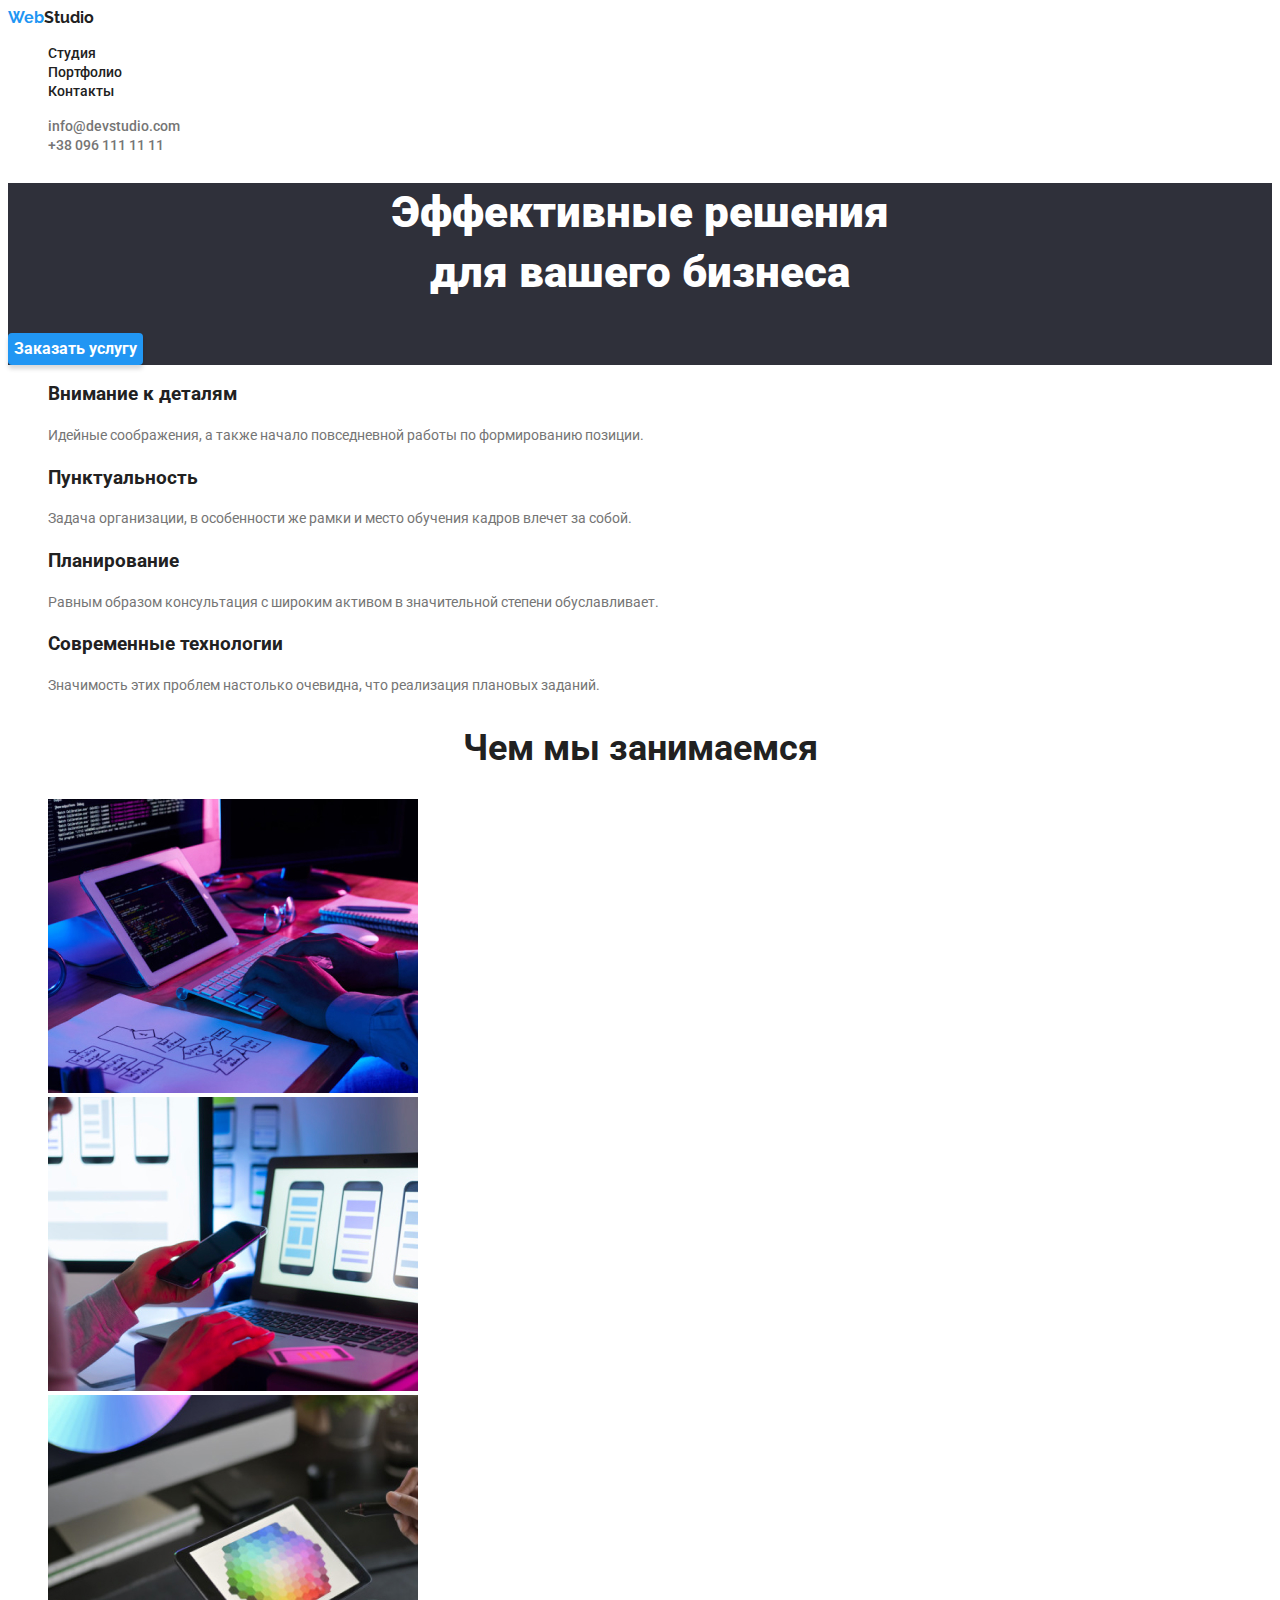
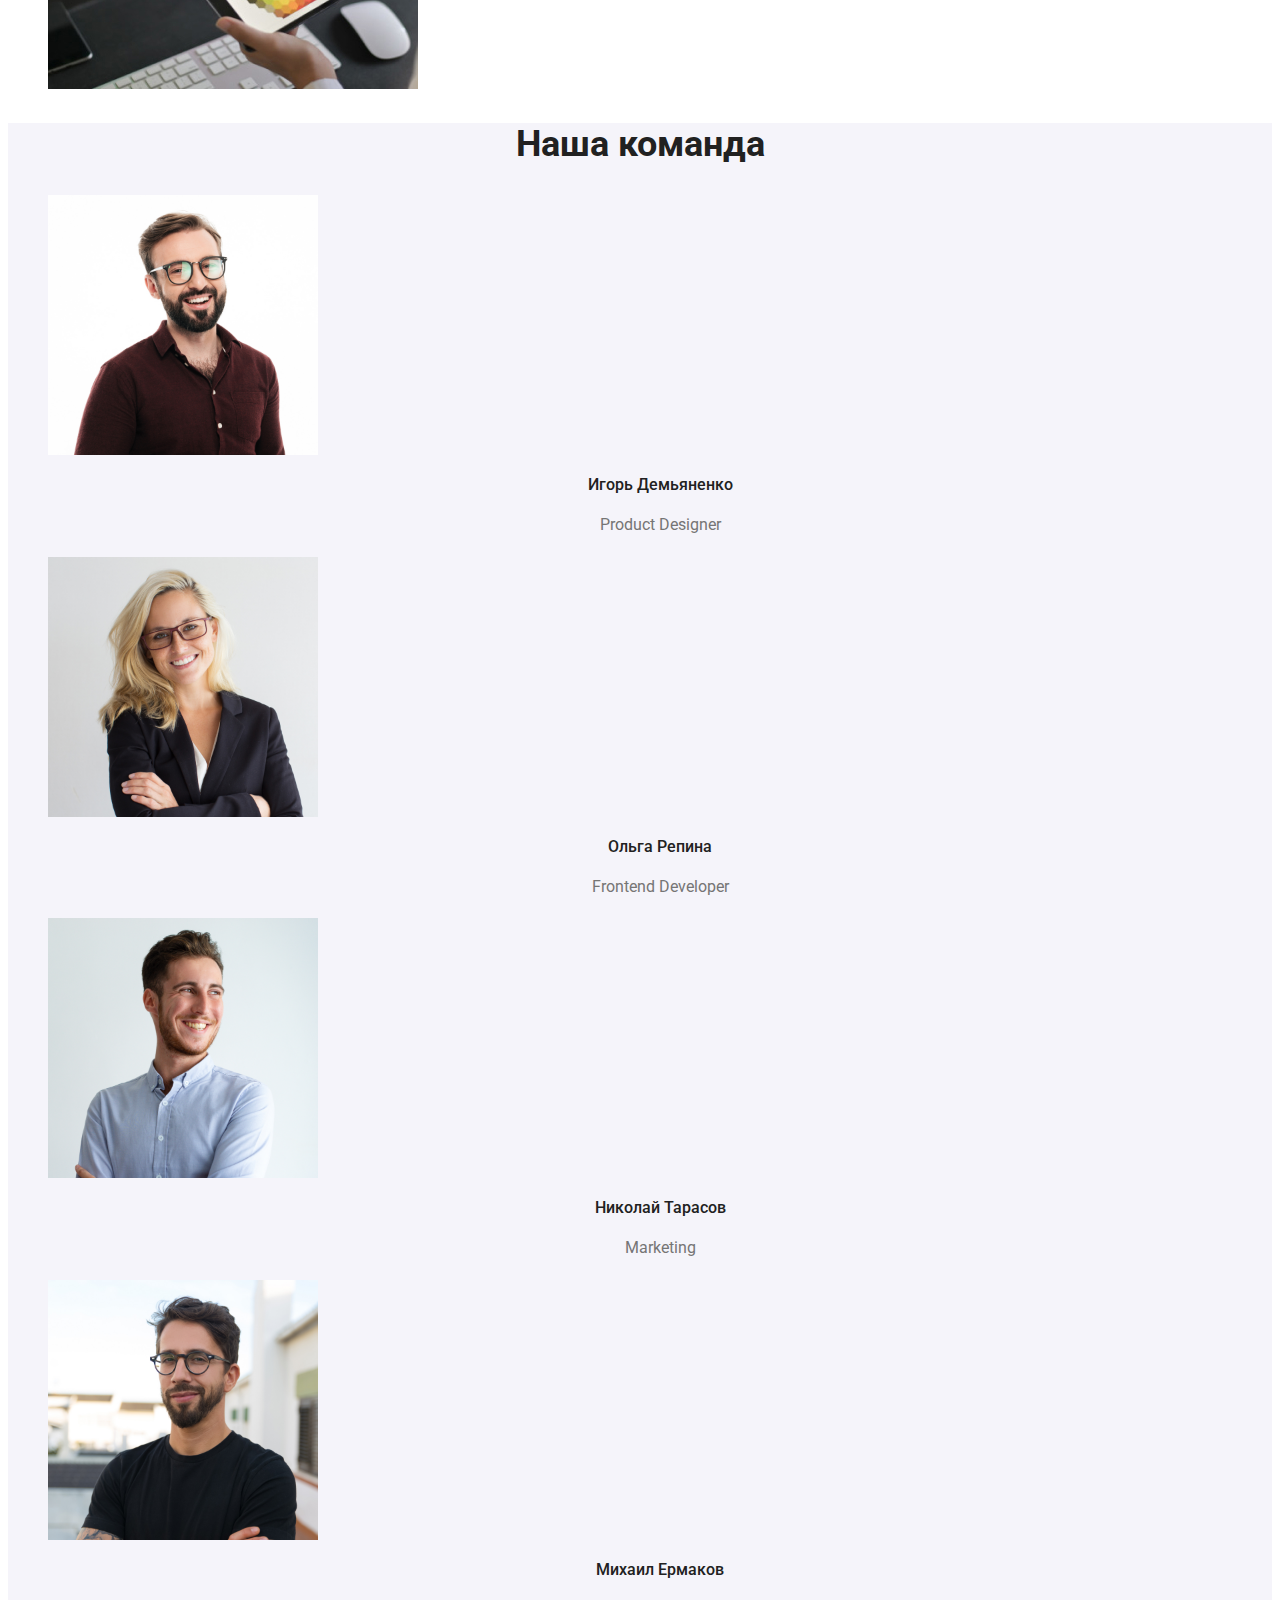
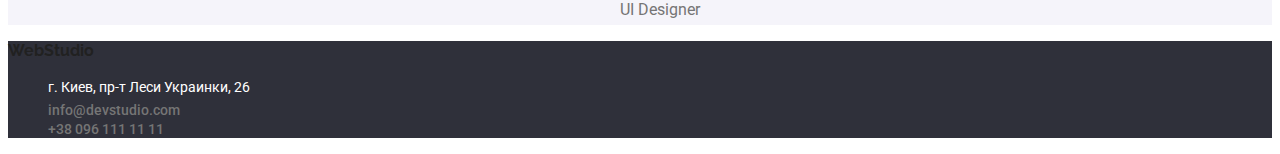
==== index.html @ 5f25c7ee "first part is done!" ====
<!DOCTYPE html>
<html lang="en">
  <head>
    <meta charset="UTF-8" />
    <meta http-equiv="X-UA-Compatible" content="IE=edge" />
    <meta name="viewport" content="width=device-width, initial-scale=1.0" />
    <title>Document</title>
    <link rel="preconnect" href="https://fonts.gstatic.com" />
    <link
      href="https://fonts.googleapis.com/css2?family=Raleway:wght@700&family=Roboto:wght@400;500;700;900&display=swap"
      rel="stylesheet"
    />
    <link rel="stylesheet" href="./css/styles.css" />
  </head>
  <body>
    <header>
      <a class="logo" href="./index.html">Web<span>Studio</span></a>
      <nav>
        <ul>
          <li><a class="nav-link link" href="./index.html">Студия</a></li>
          <li>
            <a class="nav-link link" href="./portfolio.html">Портфолио</a>
          </li>
          <li><a class="nav-link link" href="">Контакты</a></li>
        </ul>
      </nav>
      <ul>
        <li>
          <a class="link contact-link" href="mailto:info@devstudio.com"
            >info@devstudio.com</a
          >
        </li>
        <li>
          <a class="link contact-link" href="tel:+380961111111"
            >+38 096 111 11 11</a
          >
        </li>
      </ul>
    </header>

    <main>
      <section class="section-main">
        <h1 class="main-heading">
          Эффективные решения <br />
          для вашего бизнеса
        </h1>
        <input class="button-service" type="button" value="Заказать услугу" />
      </section>
      <section>
        <ul>
          <li>
            <h3 class="advantage-title">Внимание к деталям</h3>
            <p class="advantage-text">
              Идейные соображения, а также начало повседневной работы по
              формированию позиции.
            </p>
          </li>
          <li>
            <h3 class="advantage-title">Пунктуальность</h3>
            <p class="advantage-text">
              Задача организации, в особенности же рамки и место обучения кадров
              влечет за собой.
            </p>
          </li>
          <li>
            <h3 class="advantage-title">Планирование</h3>
            <p class="advantage-text">
              Равным образом консультация с широким активом в значительной
              степени обуславливает.
            </p>
          </li>
          <li>
            <h3 class="advantage-title">Современные технологии</h3>
            <p class="advantage-text">
              Значимость этих проблем настолько очевидна, что реализация
              плановых заданий.
            </p>
          </li>
        </ul>
      </section>
      <section>
        <h2 class="capabilities-title">Чем мы занимаемся</h2>
        <ul>
          <li>
            <img
              class="capabilities-photo"
              src="./images/photo1.jpg"
              alt="Человек за компьютером"
            />
          </li>
          <li>
            <img
              class="capabilities-photo"
              src="./images/photo2.jpg"
              alt="Человек с телефоном"
            />
          </li>
          <li>
            <img
              class="capabilities-photo"
              src="./images/photo3.jpg"
              alt="Человек с планшетом"
            />
          </li>
        </ul>
      </section>
      <section class="section-comand">
        <h2 class="comand">Наша команда</h2>
        <ul>
          <li>
            <img
              class="comand-photo"
              src="./images/people1.jpg"
              alt="Мальчик с очками и бородой"
            />
            <h3 class="comand-name">Игорь Демьяненко</h3>
            <p class="comand-text">Product Designer</p>
          </li>
          <li>
            <img
              class="comand-photo"
              src="./images/people2.jpg"
              alt="Блондинка в очках"
            />
            <h3 class="comand-name">Ольга Репина</h3>
            <p class="comand-text">Frontend Developer</p>
          </li>
          <li>
            <img
              class="comand-photo"
              src="./images/people3.jpg"
              alt="Улыбающийся парень"
            />
            <h3 class="comand-name">Николай Тарасов</h3>
            <p class="comand-text">Marketing</p>
          </li>
          <li>
            <img
              class="comand-photo"
              src="./images/people4.jpg"
              alt="Брюнет с очками и бородой"
            />
            <h3 class="comand-name">Михаил Ермаков</h3>
            <p class="comand-text">UI Designer</p>
          </li>
        </ul>
      </section>
      <footer>
        <a class="logo" href="">Web<span>Studio</span></a>

        <ul>
          <li>
            <address class="address-company">
              г. Киев, пр-т Леси Украинки, 26
            </address>
          </li>
          <li>
            <a class="link contact-link" href="mailto:info@devstudio.com"
              >info@devstudio.com</a
            >
          </li>
          <li>
            <a class="link contact-link" href="tel:+380961111111"
              >+38 096 111 11 11</a
            >
          </li>
        </ul>
      </footer>
    </main>
  </body>
</html>
---- css/styles.css ----
body {
  font-family: Roboto;
  color: #212121;
}

a {
  color: #212121;
  text-decoration: none;
}

a:visited {
  color: #212121;
}
ul {
  list-style: none;
}

.logo {
  font-family: Raleway;
  font-weight: bold;
  color: #2196f3;
}

.logo > span {
  color: #212121;
}

.nav-link {
  font-weight: 500;
  font-size: 14px;
  line-height: 1.14;
}

.link:hover,
.link:focus {
  color: #2196f3;
}
.contact-link {
  font-weight: 500;
  font-size: 14px;
  line-height: 1.14;
  color: #757575;
}

.section-main {
  background-color: #2f303a;
  color: #ffffff;
}
.section-comand {
  background-color: #f5f4fa;
}

.main-heading {
  font-family: Roboto;
  font-weight: 900;
  font-size: 44px;
  line-height: 1.36;
  text-align: center;
}
.button-service {
  color: #ffffff;
  background-color: #2196f3;
  font-family: Roboto;
  font-style: normal;
  font-weight: bold;
  font-size: 16px;
  line-height: 1.88;
  box-shadow: 0px 4px 4px rgba(0, 0, 0, 0.15);
  border-radius: 4px;
  border: none;
}
.dvantage-title {
  font-family: Roboto;
  font-style: normal;
  font-weight: bold;
  font-size: 14px;
  line-height: 1.14;
  color: #212121;
}
.advantage-text {
  font-family: Roboto;
  font-style: normal;
  font-size: 14px;
  line-height: 1.7;
  color: #757575;
}

.capabilities-title {
  font-family: Roboto;
  font-style: normal;
  font-weight: bold;
  font-size: 36px;
  line-height: 1.17;
  text-align: center;
  color: #212121;
}
.capabilities-photo {
  width: 370px;
}
.comand {
  font-family: Roboto;
  font-style: normal;
  font-weight: bold;
  font-size: 36px;
  line-height: 1.17;
  text-align: center;
}

.comand-photo {
  width: 270px;
}
.comand-name {
  font-family: Roboto;
  font-style: normal;
  font-weight: 500;
  font-size: 16px;
  line-height: 1.19;
  text-align: center;
}
.comand-text {
  font-family: Roboto;
  font-style: normal;
  font-weight: normal;
  font-size: 16px;
  line-height: 1.9;
  color: #757575;
  text-align: center;
}
footer {
  background: #2f303a;
}

.address-company {
  font-family: Roboto;
  font-style: normal;
  font-weight: normal;
  font-size: 14px;
  line-height: 1.7;
  color: #ffffff;
}
.button-section {
  font-family: Roboto;
  font-style: normal;
  font-weight: 500;
  font-size: 16px;
  line-height: 1.6;
  background: #f5f4fa;
  border-radius: 4px;
  border: none;
}
.section-title {
  font-family: Roboto;
  font-style: normal;
  font-weight: bold;
  font-size: 18px;
  line-height: 2;
  color: #212121;
}
.section-text {
  font-family: Roboto;
  font-style: normal;
  font-weight: normal;
  font-size: 16px;
  line-height: 1.9;
  color: #757575;
}
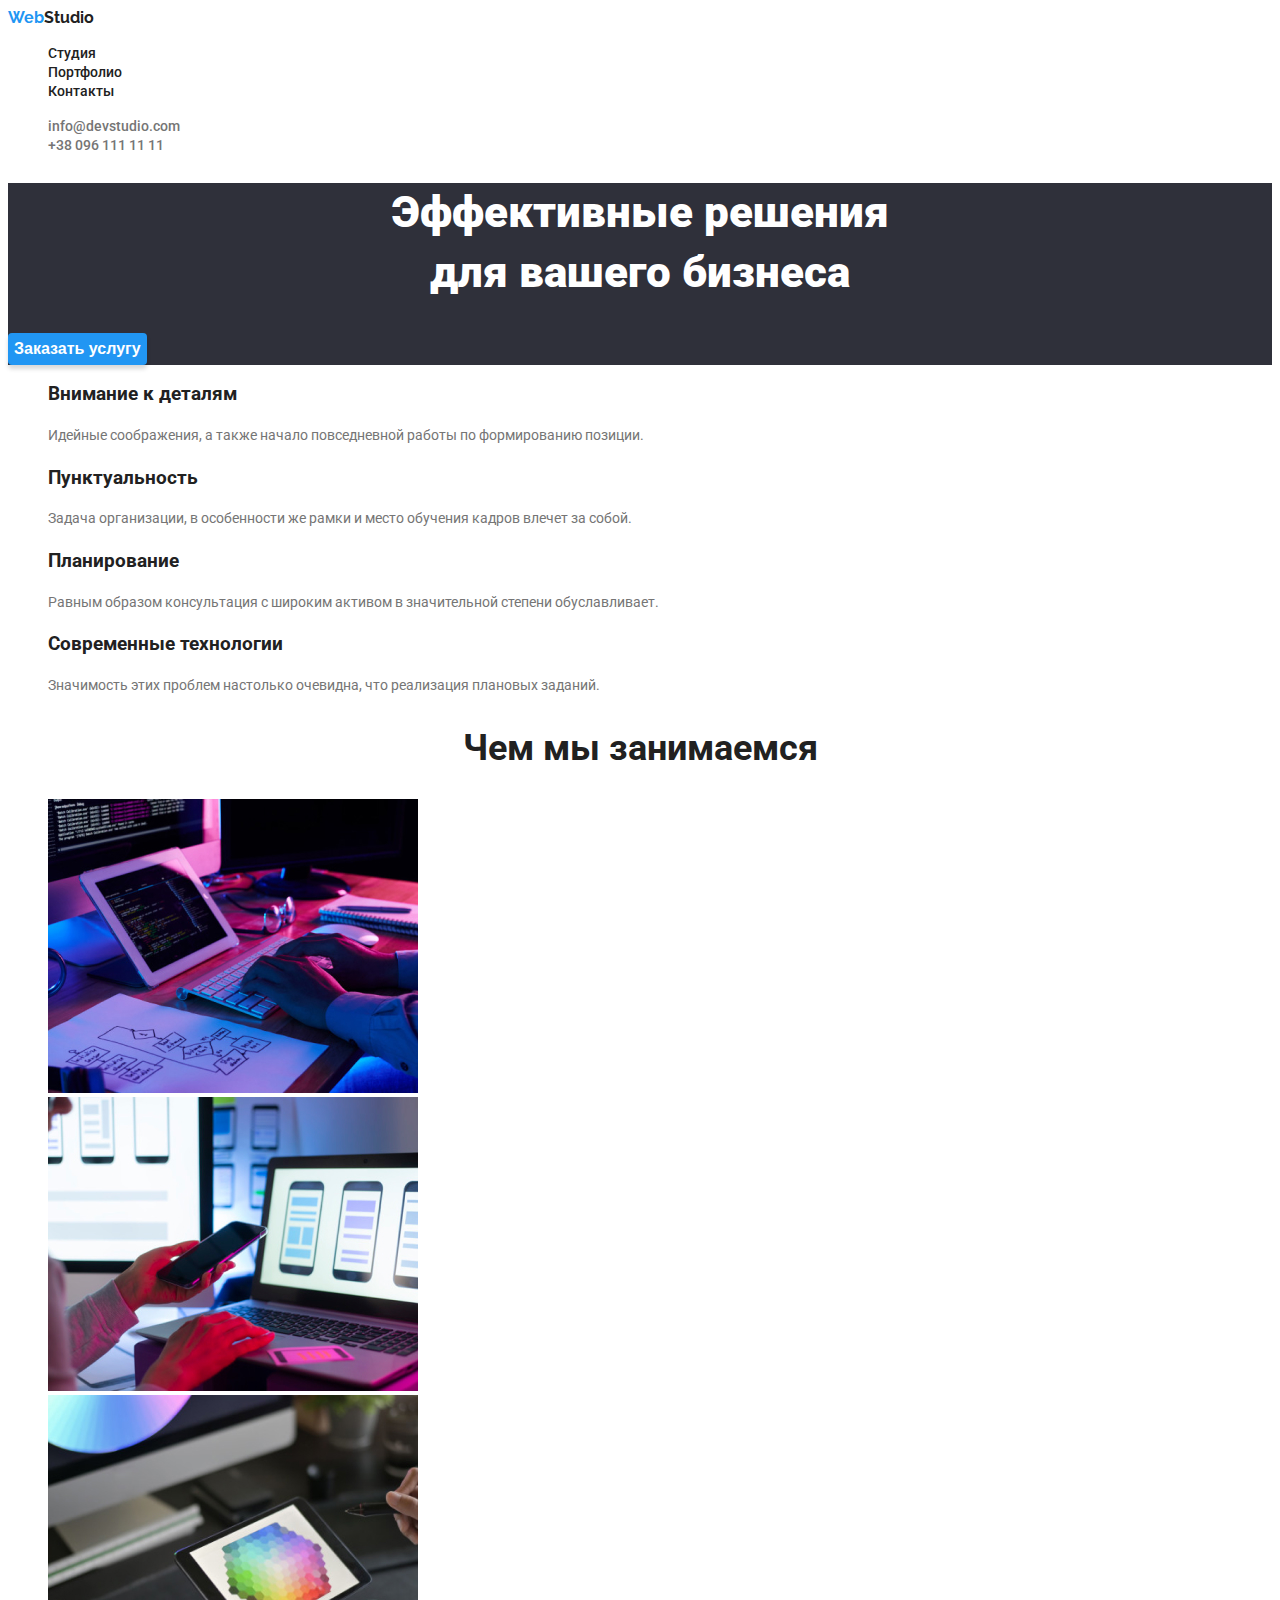
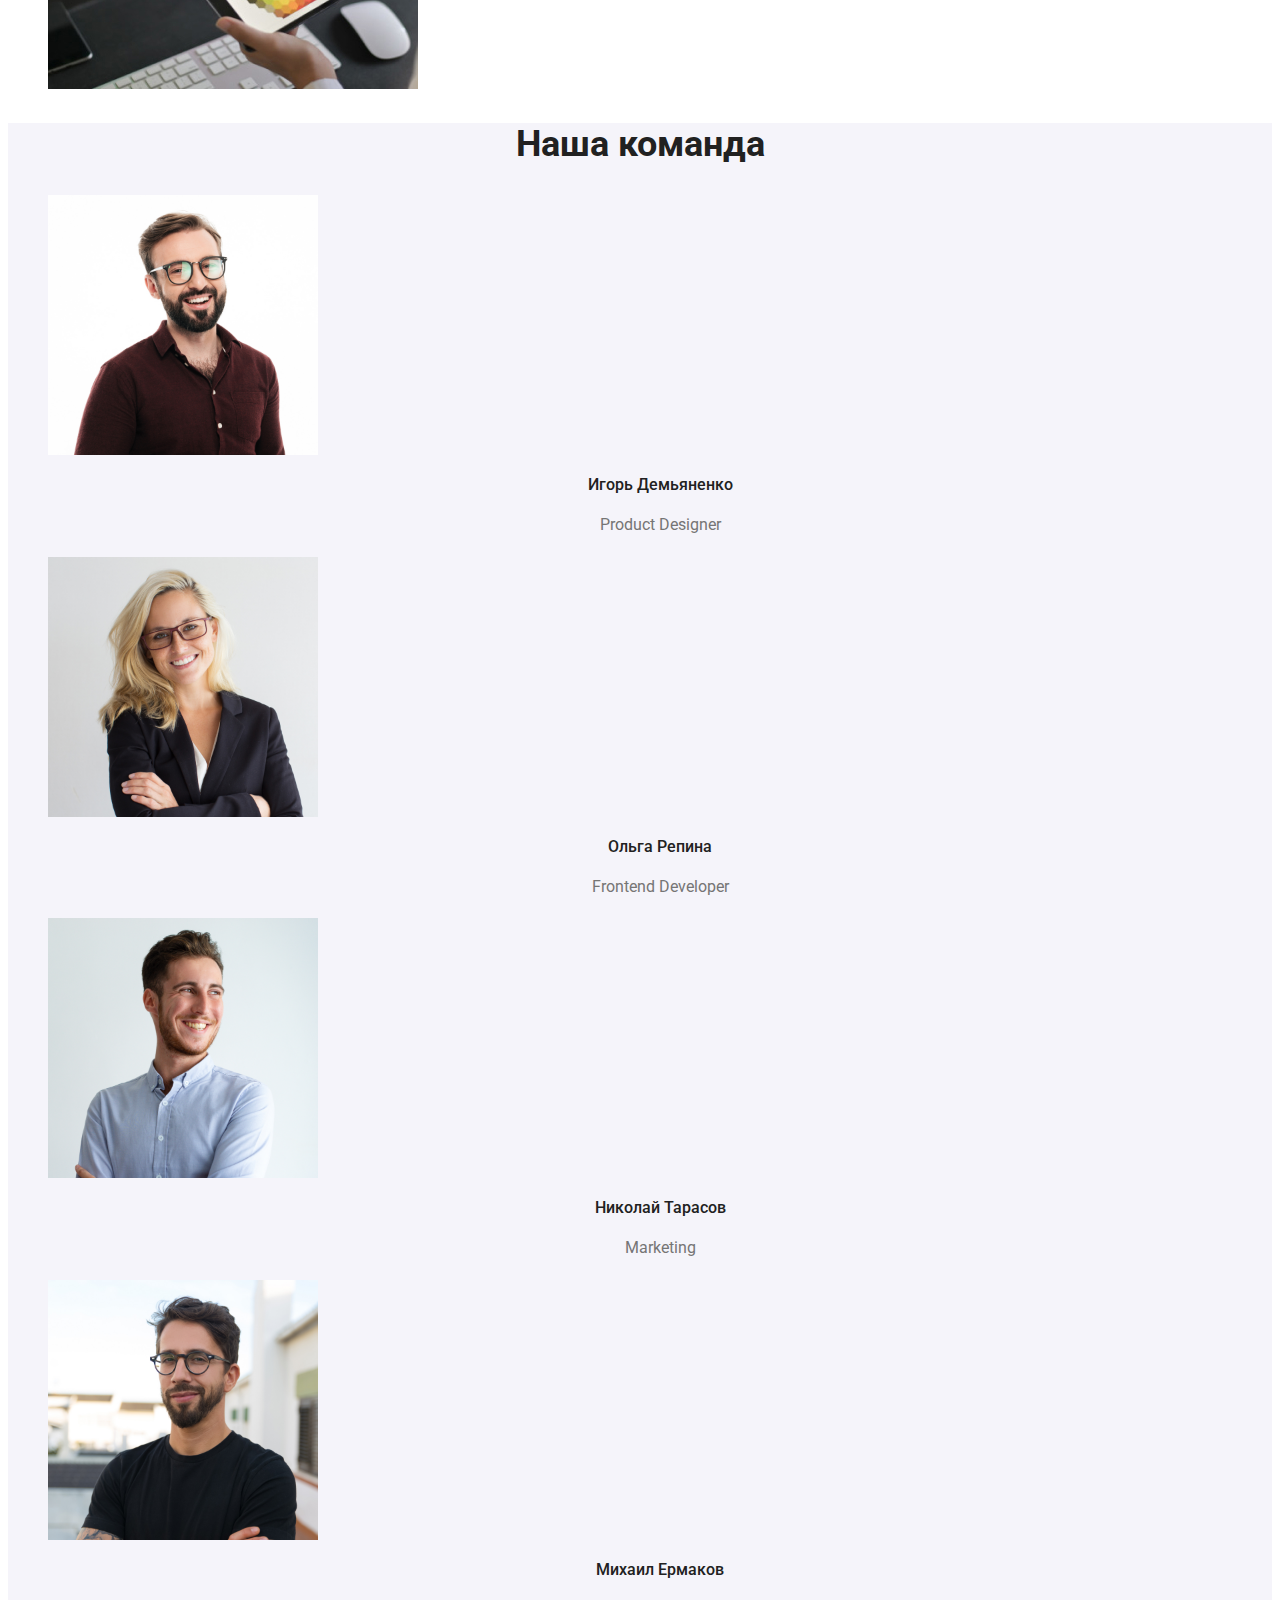
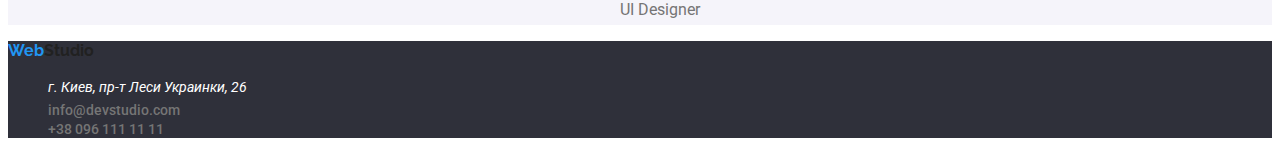
==== commit a2b9139e: "Выравнивание шрифта в css" ====
--- a/index.html
+++ b/index.html
@@ -146,7 +146,7 @@
         </ul>
       </section>
       <footer>
-        <a class="logo" href="">Web<span>Studio</span></a>
+        <a class="logo" href="./index.html">Web<span>Studio</span></a>
 
         <ul>
           <li>
--- a/css/styles.css
+++ b/css/styles.css
@@ -17,7 +17,7 @@
 
 .logo {
   font-family: Raleway;
-  font-weight: bold;
+  font-weight:700;
   color: #2196f3;
 }
 
@@ -51,8 +51,7 @@
 }
 
 .main-heading {
-  font-family: Roboto;
-  font-weight: 900;
+   font-weight: 900;
   font-size: 44px;
   line-height: 1.36;
   text-align: center;
@@ -60,9 +59,7 @@
 .button-service {
   color: #ffffff;
   background-color: #2196f3;
-  font-family: Roboto;
-  font-style: normal;
-  font-weight: bold;
+ font-weight: 700;
   font-size: 16px;
   line-height: 1.88;
   box-shadow: 0px 4px 4px rgba(0, 0, 0, 0.15);
@@ -70,25 +67,22 @@
   border: none;
 }
 .dvantage-title {
-  font-family: Roboto;
-  font-style: normal;
-  font-weight: bold;
+  
+  font-weight: 700;
   font-size: 14px;
   line-height: 1.14;
   color: #212121;
 }
 .advantage-text {
-  font-family: Roboto;
-  font-style: normal;
+
   font-size: 14px;
   line-height: 1.7;
   color: #757575;
 }
 
 .capabilities-title {
-  font-family: Roboto;
-  font-style: normal;
-  font-weight: bold;
+ 
+  font-weight: 700;
   font-size: 36px;
   line-height: 1.17;
   text-align: center;
@@ -98,9 +92,7 @@
   width: 370px;
 }
 .comand {
-  font-family: Roboto;
-  font-style: normal;
-  font-weight: bold;
+  font-weight: 700;
   font-size: 36px;
   line-height: 1.17;
   text-align: center;
@@ -110,17 +102,15 @@
   width: 270px;
 }
 .comand-name {
-  font-family: Roboto;
-  font-style: normal;
+
   font-weight: 500;
   font-size: 16px;
   line-height: 1.19;
   text-align: center;
 }
 .comand-text {
-  font-family: Roboto;
-  font-style: normal;
-  font-weight: normal;
+ 
+  font-weight: 400;
   font-size: 16px;
   line-height: 1.9;
   color: #757575;
@@ -131,16 +121,13 @@
 }
 
 .address-company {
-  font-family: Roboto;
-  font-style: normal;
-  font-weight: normal;
+
+  font-weight: 400;
   font-size: 14px;
   line-height: 1.7;
   color: #ffffff;
 }
 .button-section {
-  font-family: Roboto;
-  font-style: normal;
   font-weight: 500;
   font-size: 16px;
   line-height: 1.6;
@@ -149,17 +136,14 @@
   border: none;
 }
 .section-title {
-  font-family: Roboto;
-  font-style: normal;
-  font-weight: bold;
+  font-weight: 700;
   font-size: 18px;
   line-height: 2;
   color: #212121;
 }
 .section-text {
-  font-family: Roboto;
-  font-style: normal;
-  font-weight: normal;
+
+  font-weight: 400;
   font-size: 16px;
   line-height: 1.9;
   color: #757575;
